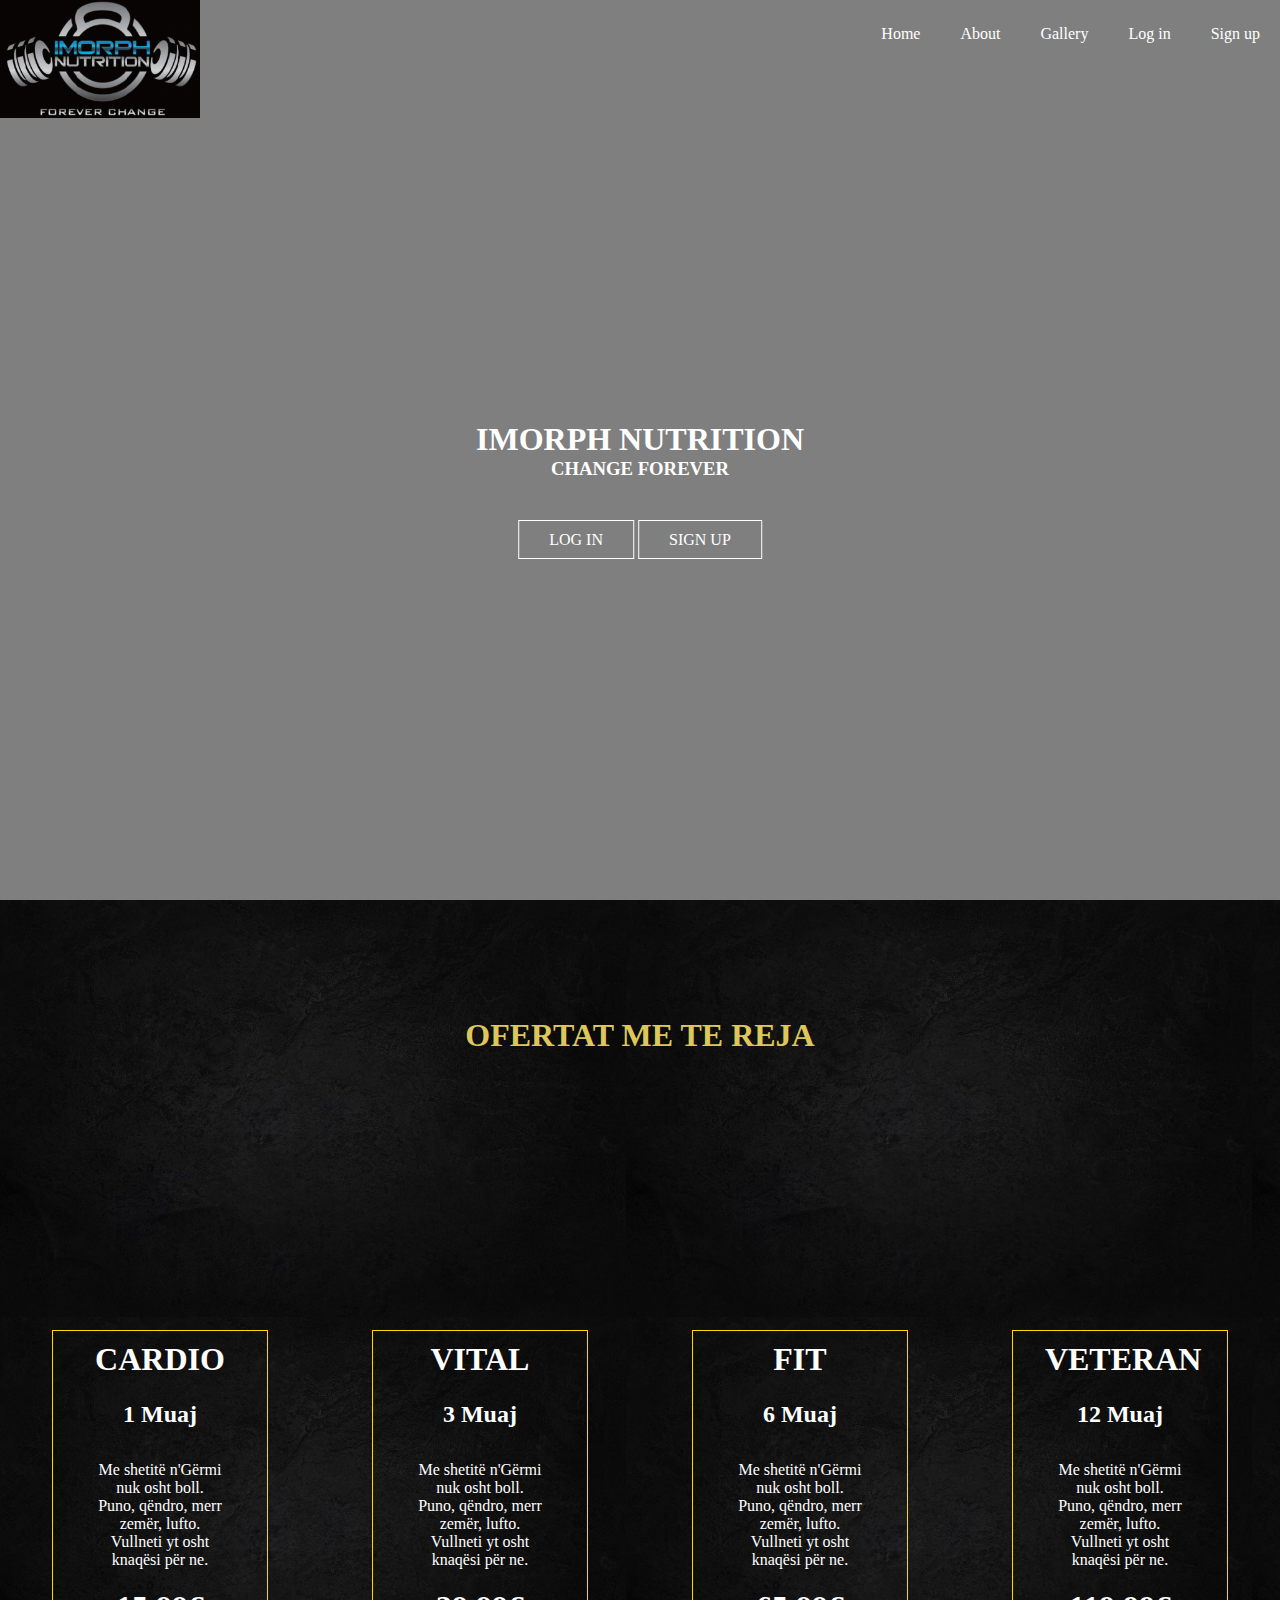
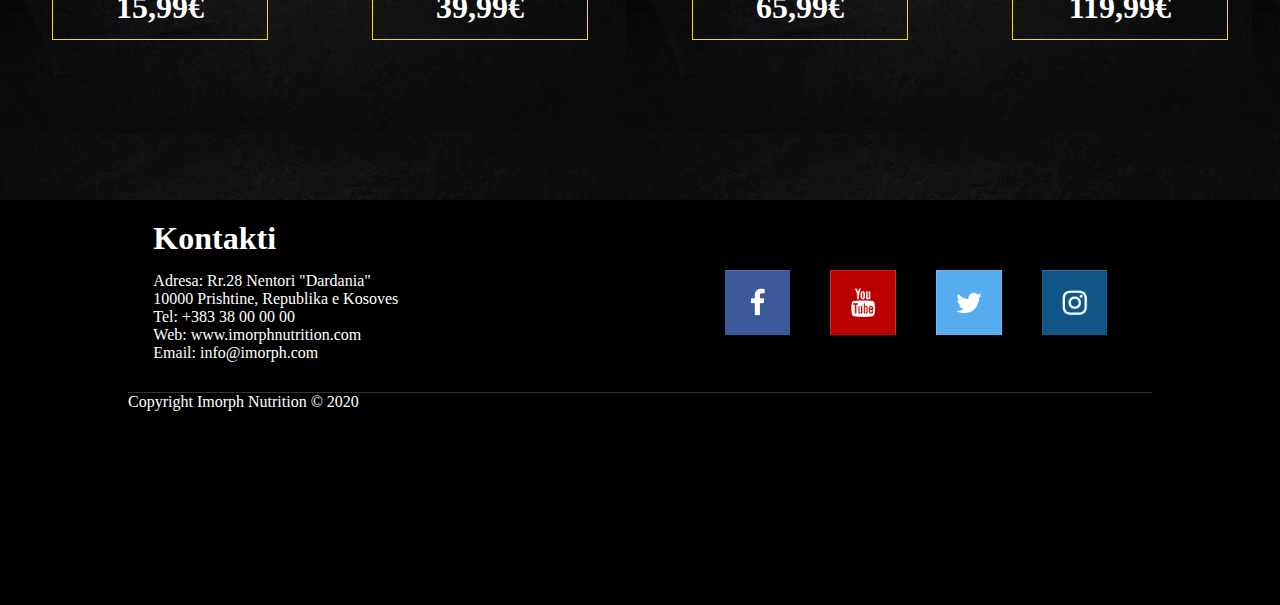
==== index.html @ c740e44e "First commit" ====
<!DOCTYPE html>
<html>
<head>
	<title>IMORF NUTRITION</title>
	<link rel="stylesheet" type="text/css" href="css/style.css"/>
</head>
<body>
	<header>
			<div class="logo">
				<a href="index.html"><img src="logoFoto.png"></a>
			</div>
			<div class="nav">
				<ul>
					<li><a href="index.html">Home</a></li>
					<li><a href="about.html">About</a></li>
					<li><a href="gallery.html">Gallery</a></li>
					<li><a href="login.html">Log in</a></li>
					<li><a href="signup.html">Sign up</a></li>
				</ul>
			</div>
		<div class="title">
			<h1>IMORPH NUTRITION</h1>
			<h3>CHANGE FOREVER</h3>
		</div>
		<div class="button">
			<a href="logIn.html" class="btn">LOG IN</a>
			<a href="signup.html" class="btn">SIGN UP</a>
		</div>
	</header>
	<main>
		<div class="main-p1">
			<h1 style="text-align: center; color: #ddc75b;">OFERTAT ME TE REJA</h1>
		</div>
		<div class="main-p2">
			<div class="main-container">
				<h1 class="main-element">CARDIO</h1>
				<h2 class="main-element">1 Muaj</h2>
				<p1 class="main-element">Me shetitë n'Gërmi nuk osht boll.</br>Puno, qëndro, merr zemër, lufto.</br>Vullneti yt osht knaqësi për ne.</p1>
				<h1 class="main-element">15,99€</h1>
			</div>
			<div class="main-container">
				<h1 class="main-element">VITAL</h1>
				<h2 class="main-element">3 Muaj</h2>
				<p1 class="main-element">Me shetitë n'Gërmi nuk osht boll.</br>Puno, qëndro, merr zemër, lufto.</br>Vullneti yt osht knaqësi për ne.</p1>
				<h1 class="main-element">39,99€</h1>
			</div>
			<div class="main-container">
				<h1 class="main-element">FIT</h1>
				<h2 class="main-element">6 Muaj</h2>
				<p1 class="main-element">Me shetitë n'Gërmi nuk osht boll.</br>Puno, qëndro, merr zemër, lufto.</br>Vullneti yt osht knaqësi për ne.</p1>
				<h1 class="main-element">65,99€</h1>
			</div>
			<div class="main-container">
				<h1 class="main-element">VETERAN</h1>
				<h2 class="main-element">12 Muaj</h2>
				<p1 class="main-element">Me shetitë n'Gërmi nuk osht boll.</br>Puno, qëndro, merr zemër, lufto.</br>Vullneti yt osht knaqësi për ne.</p1>
				<h1 class="main-element">119,99€</h1>
			</div>
		</div>
	</main>
	<footer>
		<div class="footer-p1">
			<h1 class="footer-element">Kontakti</h1>
			<p1 class="footer-element">Adresa: Rr.28 Nentori "Dardania"</br>10000 Prishtine, Republika e Kosoves</br>Tel: +383 38 00 00 00</br>Web: www.imorphnutrition.com</br>Email: info@imorph.com</p1>
		</div>
		<div class="footer-p2">
			<a href="https://www.facebook.com/"><img src="facebookLogo.png"></a>
			<a href="https://www.youtube.com/"><img src="youtubeLogo.png"></a>
			<a href="https://twitter.com/"><img src="twitterLogo.png"></a>
			<a href="https://www.instagram.com/"><img src="instagramLogo.png"></a>
		</div>
		<div class="footer-bottom">
			 Copyright Imorph Nutrition © 2020
		</div>
	</footer>
</body>
</html>
---- css/style.css ----
*{
	margin: 0;
	padding: 0;
	font-family: Century Gothic;
}

header{
	display: flex;
	background-image: linear-gradient(rgba(0,0,0,0.5),rgba(0,0,0,0.5)), url(../MainFoto.jpg);
	height: 100vh;
	background-size: cover;
	background-position: top;
	position: relative;
}

ul{
	margin-left: auto; 
	list-style-type: none;
	display: flex;
	flex-direction: row;
	width: fit-content;
}

ul li a{
	text-decoration: none;
	color: #fff;
	padding: 20px;
	border: 1px solid #fff transparent;
	transition: 0.6s ease;
}

ul li a:hover{
	background-color: #fff;
	color: #000;
}

.nav{
	width: 100%;
	padding-top: 25px;
	height: fit-content;
}

.logo{
	height: fit-content;
}

.logo img{
	width: 200px;
	height: auto;
}

.title{
	position: absolute;
	top: 50%;
	left: 50%;
	transform: translate(-50%, -50%);
	color: #fff;
	font size: 1000px;
	text-align: center;
}

.button{
	position: absolute;
	top: 60%;
	left: 50%;
	transform: translate(-50%, -50%);
}
.btn{
	border:1px solid #fff;
	padding: 10px 30px;
	color: #fff;
	text-decoration: none;
	transition: 0.6s ease;
}

.btn:hover{
	background-color: #fff;
	color: #000;
}

form{
	display: flex;
	flex-direction: column;
	margin: auto auto;
	text-decoration: none;
	border: 1px solid white;
	background-color: rgba(0,0,0,0.5);
	padding: 30px;
	border-radius: 20px;
	backdrop-filter: blur(5px);
}

.form-element{
	display: flex;
	justify-content: space-around;
	color: #fff;
	width: 50%;
	min-height: 40px;
	margin: 10px auto;
	font-size: 18px;
}
.form-input{
	color: black;
}

.form-submit{
	margin: 10px auto;
	background-color: black;
}

.login-container{
	width: 25%;
	margin: 0 auto;
	position: absolute;
	top: 50%;
	left: 50%;
	transform: translate(-50%, -50%);
}

#username{
	border-radius: 10px;
	background-position: 7px center;
	background-image: url(../user.png);
	background-repeat: no-repeat;
	background-size: 22px;
	padding-left: 45px;
	border: 0;
}
#username:focus{
	border-color: #a1cbef;
	outline: 0;
	box-shadow: 0 0 0 0.2rem rgba(52, 144, 220, 0.25);
	background-color: #fff;
	color: #495057;
}

#password{
	border:0;
	border-radius: 10px;
	background-position: 7px center;
	background-image: url(../padLock.png);
	background-repeat: no-repeat;
	background-size: 22px;
	padding-left: 45px;
}
#password:focus{
	border-color: #a1cbef;
	outline: 0;
	box-shadow: 0 0 0 0.2rem rgba(52, 144, 220, 0.25);
	background-color: #fff;
	color: #495057;
}

#submit{
	background-color: #0062cc;
	border-radius: 10px;
	width: 30%;
	cursor: pointer;
	border: #005cbf;
}
#submit:hover{
	background-color: #0069d9;
	border: #0062cc;
}
#submit:focus{
	border: #0062cc;
	outline: 0;
	box-shadow: 0 0 0 0.2rem rgba(52, 144, 220, 0.25);
	background-color: #0069d9;
	color: #fff;
}

main{
	display: flex;
	flex-direction: column;
	height: 100vh;
	justify-content: space-around;
	background-image: linear-gradient(rgba(0,0,0,0.5),rgba(0,0,0,0.5)), url(../mainBackground.jpg);
}

.main-p1{
	margin: auto;
	height: fit-content;
	width: fit-content;
}

.main-p2{
	display: flex;
	flex-direction: row;
	justify-content: space-around;
	width: 100%;
	height: 70%;
}

.main-container{
	display: flex;
	flex-direction: column;
	align-items: center;
	border: 1px solid gold;
	margin: auto;
	transition: 0.6s
}

.main-element{
	display: flex;
	justify-content: space-around;
	color: #fff;
	width: 70%;
	min-height: 40px;
	margin: 10px auto;
	text-align: center;
}

.main-container:hover{
	background-color: #ddc75b;
}

footer{
	margin: auto;
	display: flex;
	flex-direction: row;
	height: 45vh;
	background-color: black;
	justify-content: space-around;
}

.footer-p1{
	margin-top: 20px;
	display: flex;
	flex-direction: column;
	justify-content: space-around;
	height: fit-content;

}

.footer-element{
	color: #ffff;
	margin-bottom: 15px;
}

.footer-p2{
	margin-top: 50px;
	display: flex;
	flex-direction: row;
	justify-content: space-around;
	width: fit-content;
}
.footer-p2 img{
	height: 65px;
	padding: 20px;
}

.footer-bottom{
	border-top: 1px solid #333333;
	color: white;
    display: flex;
    width: 80%;
    position: absolute;
    margin-top: 15%;
    height:fit-content;
}

.signup-container{
	width: 25%;
	margin: 0 auto;
	position: absolute;
	top: 50%;
	left: 50%;
	transform: translate(-50%, -50%);
}
#emri{
	border-radius: 10px;
	background-size: 22px;
	padding-left: 45px;
	border: 0;
}
#emri:focus{
	border-color: #a1cbef;
	outline: 0;
	box-shadow: 0 0 0 0.2rem rgba(52, 144, 220, 0.25);
	background-color: #fff;
	color: #495057;
}
#mbiemri{
	border-radius: 10px;
	background-size: 22px;
	padding-left: 45px;
	border: 0;
}
#mbiemri:focus{
	border-color: #a1cbef;
	outline: 0;
	box-shadow: 0 0 0 0.2rem rgba(52, 144, 220, 0.25);
	background-color: #fff;
	color: #495057;
}
#email{
	border-radius: 10px;
	background-size: 22px;
	padding-left: 45px;
	border: 0;
}
#email:focus{
	border-color: #a1cbef;
	outline: 0;
	box-shadow: 0 0 0 0.2rem rgba(52, 144, 220, 0.25);
	background-color: #fff;
	color: #495057;
}
#reg-username{
	border-radius: 10px;
	background-size: 22px;
	padding-left: 45px;
	border: 0;
}
#reg-username:focus{
	border-color: #a1cbef;
	outline: 0;
	box-shadow: 0 0 0 0.2rem rgba(52, 144, 220, 0.25);
	background-color: #fff;
	color: #495057;
}
#reg-password{
	border:0;
	border-radius: 10px;
	padding-left: 45px;
}
#reg-password:focus{
	border-color: #a1cbef;
	outline: 0;
	box-shadow: 0 0 0 0.2rem rgba(52, 144, 220, 0.25);
	background-color: #fff;
	color: #495057;
}
#reg-pass{
	border:0;
	border-radius: 10px;
	padding-left: 45px;
}
#reg-pass:focus{
	border-color: #a1cbef;
	outline: 0;
	box-shadow: 0 0 0 0.2rem rgba(52, 144, 220, 0.25);
	background-color: #fff;
	color: #495057;
}
.about-content{
	color: white;
	text-align: left;
	width: 80%;
	margin: 0 auto;
	position: absolute;
	top: 50%;
	left: 50%;
	transform: translate(-50%, -50%)
}

.gallery{
	position: absolute;
	margin-top: 13%;
	margin-left: 7%;
	height: fit-content;
	width: fit-content;
}.galleri img{
	
}
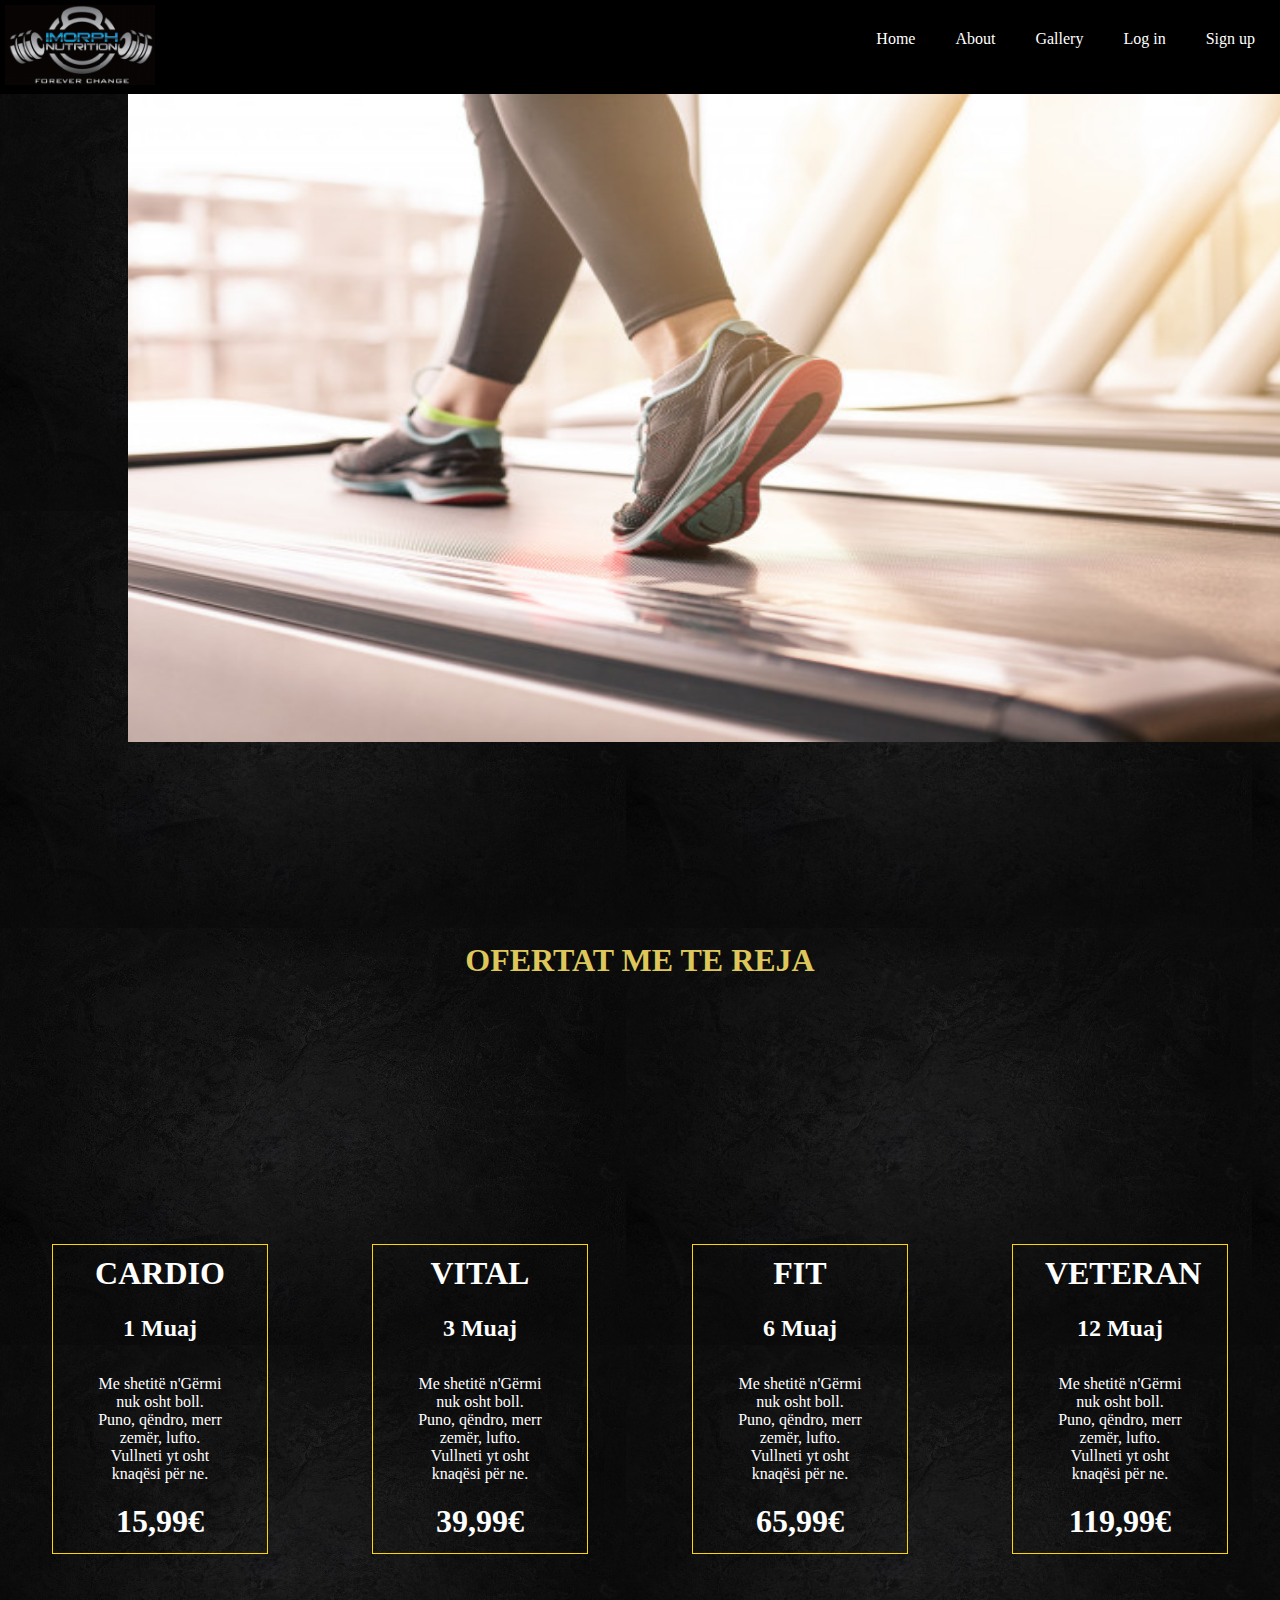
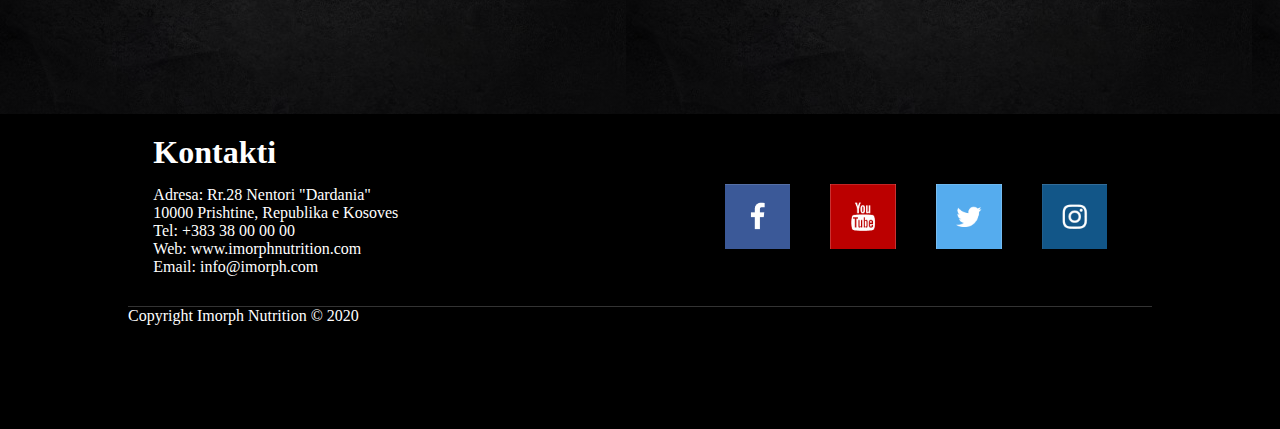
==== commit 98e43093: "Ndryshime bazike ne header, main etj." ====
--- a/index.html
+++ b/index.html
@@ -18,43 +18,51 @@
 					<li><a href="signup.html">Sign up</a></li>
 				</ul>
 			</div>
-		<div class="title">
-			<h1>IMORPH NUTRITION</h1>
-			<h3>CHANGE FOREVER</h3>
-		</div>
-		<div class="button">
-			<a href="logIn.html" class="btn">LOG IN</a>
-			<a href="signup.html" class="btn">SIGN UP</a>
-		</div>
 	</header>
 	<main>
-		<div class="main-p1">
-			<h1 style="text-align: center; color: #ddc75b;">OFERTAT ME TE REJA</h1>
+
+		<div class="main-top">
+			<div class="slider-content active">
+				<img width="1224" height="648"src="sliderFoto/sliderFoto1.png" alt=""/>
+			</div>
+
+			<div class="slider-content not-active">
+				<img width="1224" height="648" src="sliderFoto/sliderFoto2.png" alt=""/>	
+			</div>
+
+			<div class="slider-content not-active">
+				<img width="1224" height="648" src="sliderFoto/sliderFoto3.png" alt=""/>	
+			</div>
 		</div>
-		<div class="main-p2">
-			<div class="main-container">
-				<h1 class="main-element">CARDIO</h1>
-				<h2 class="main-element">1 Muaj</h2>
-				<p1 class="main-element">Me shetitë n'Gërmi nuk osht boll.</br>Puno, qëndro, merr zemër, lufto.</br>Vullneti yt osht knaqësi për ne.</p1>
-				<h1 class="main-element">15,99€</h1>
+		<div class="main-bottom">
+			<div class="main-p1">
+				<h1 style="text-align: center; color: #ddc75b;">OFERTAT ME TE REJA</h1>
 			</div>
-			<div class="main-container">
-				<h1 class="main-element">VITAL</h1>
-				<h2 class="main-element">3 Muaj</h2>
-				<p1 class="main-element">Me shetitë n'Gërmi nuk osht boll.</br>Puno, qëndro, merr zemër, lufto.</br>Vullneti yt osht knaqësi për ne.</p1>
-				<h1 class="main-element">39,99€</h1>
-			</div>
-			<div class="main-container">
-				<h1 class="main-element">FIT</h1>
-				<h2 class="main-element">6 Muaj</h2>
-				<p1 class="main-element">Me shetitë n'Gërmi nuk osht boll.</br>Puno, qëndro, merr zemër, lufto.</br>Vullneti yt osht knaqësi për ne.</p1>
-				<h1 class="main-element">65,99€</h1>
-			</div>
-			<div class="main-container">
-				<h1 class="main-element">VETERAN</h1>
-				<h2 class="main-element">12 Muaj</h2>
-				<p1 class="main-element">Me shetitë n'Gërmi nuk osht boll.</br>Puno, qëndro, merr zemër, lufto.</br>Vullneti yt osht knaqësi për ne.</p1>
-				<h1 class="main-element">119,99€</h1>
+			<div class="main-p2">
+				<div class="main-container">
+					<h1 class="main-element">CARDIO</h1>
+					<h2 class="main-element">1 Muaj</h2>
+					<p1 class="main-element">Me shetitë n'Gërmi nuk osht boll.</br>Puno, qëndro, merr zemër, lufto.</br>Vullneti yt osht knaqësi për ne.</p1>
+					<h1 class="main-element">15,99€</h1>
+				</div>
+				<div class="main-container">
+					<h1 class="main-element">VITAL</h1>
+					<h2 class="main-element">3 Muaj</h2>
+					<p1 class="main-element">Me shetitë n'Gërmi nuk osht boll.</br>Puno, qëndro, merr zemër, lufto.</br>Vullneti yt osht knaqësi për ne.</p1>
+					<h1 class="main-element">39,99€</h1>
+				</div>
+				<div class="main-container">
+					<h1 class="main-element">FIT</h1>
+					<h2 class="main-element">6 Muaj</h2>
+					<p1 class="main-element">Me shetitë n'Gërmi nuk osht boll.</br>Puno, qëndro, merr zemër, lufto.</br>Vullneti yt osht knaqësi për ne.</p1>
+					<h1 class="main-element">65,99€</h1>
+				</div>
+				<div class="main-container">
+					<h1 class="main-element">VETERAN</h1>
+					<h2 class="main-element">12 Muaj</h2>
+					<p1 class="main-element">Me shetitë n'Gërmi nuk osht boll.</br>Puno, qëndro, merr zemër, lufto.</br>Vullneti yt osht knaqësi për ne.</p1>
+					<h1 class="main-element">119,99€</h1>
+				</div>
 			</div>
 		</div>
 	</main>
@@ -73,5 +81,6 @@
 			 Copyright Imorph Nutrition © 2020
 		</div>
 	</footer>
+	<script src="skripta.js"></script>
 </body>
 </html>--- a/css/style.css
+++ b/css/style.css
@@ -6,11 +6,8 @@
 
 header{
 	display: flex;
-	background-image: linear-gradient(rgba(0,0,0,0.5),rgba(0,0,0,0.5)), url(../MainFoto.jpg);
-	height: 100vh;
-	background-size: cover;
-	background-position: top;
-	position: relative;
+	background-color: black;
+	padding: 5px;
 }
 
 ul{
@@ -45,19 +42,10 @@
 }
 
 .logo img{
-	width: 200px;
-	height: auto;
-}
-
-.title{
-	position: absolute;
-	top: 50%;
-	left: 50%;
-	transform: translate(-50%, -50%);
-	color: #fff;
-	font size: 1000px;
-	text-align: center;
-}
+	width: 150px;
+	height: 80px;
+}
+
 
 .button{
 	position: absolute;
@@ -65,18 +53,7 @@
 	left: 50%;
 	transform: translate(-50%, -50%);
 }
-.btn{
-	border:1px solid #fff;
-	padding: 10px 30px;
-	color: #fff;
-	text-decoration: none;
-	transition: 0.6s ease;
-}
-
-.btn:hover{
-	background-color: #fff;
-	color: #000;
-}
+	
 
 form{
 	display: flex;
@@ -111,10 +88,6 @@
 .login-container{
 	width: 25%;
 	margin: 0 auto;
-	position: absolute;
-	top: 50%;
-	left: 50%;
-	transform: translate(-50%, -50%);
 }
 
 #username{
@@ -169,17 +142,29 @@
 	background-color: #0069d9;
 	color: #fff;
 }
-
+.main-top{
+	
+	height: 80vh;
+	background-size: cover;
+	background-position: top;
+	position: relative;
+}
 main{
+	background-image: linear-gradient(rgba(0,0,0,0.5),rgba(0,0,0,0.5)), url(../mainBackground.jpg);
+	display: flex;
+    justify-content: space-around;
+    flex-direction: column;
+}
+.main-bottom{
 	display: flex;
 	flex-direction: column;
 	height: 100vh;
 	justify-content: space-around;
-	background-image: linear-gradient(rgba(0,0,0,0.5),rgba(0,0,0,0.5)), url(../mainBackground.jpg);
-}
-
+	
+}
 .main-p1{
 	margin: auto;
+	margin-top: 10%;
 	height: fit-content;
 	width: fit-content;
 }
@@ -219,7 +204,7 @@
 	margin: auto;
 	display: flex;
 	flex-direction: row;
-	height: 45vh;
+	height: 35vh;
 	background-color: black;
 	justify-content: space-around;
 }
@@ -263,10 +248,6 @@
 .signup-container{
 	width: 25%;
 	margin: 0 auto;
-	position: absolute;
-	top: 50%;
-	left: 50%;
-	transform: translate(-50%, -50%);
 }
 #emri{
 	border-radius: 10px;
@@ -344,23 +325,36 @@
 	background-color: #fff;
 	color: #495057;
 }
+
+.about-background{
+	width: 100%;
+	height: 100%;
+	background-image: linear-gradient(rgba(0,0,0,0.5),rgba(0,0,0,0.5)), url(../mainFoto.jpg);
+	background-position: top;
+	background-size: cover;
+	display: flex;
+}
 .about-content{
 	color: white;
-	text-align: left;
 	width: 80%;
-	margin: 0 auto;
+	margin: auto;
+	padding-top: 5%;
+	display: flex;
+
+}
+.active{
 	position: absolute;
-	top: 50%;
-	left: 50%;
-	transform: translate(-50%, -50%)
-}
-
-.gallery{
+	opacity: 1;
+	margin-left: 10%;
+	transition: all 0.5s ease-in-out;
+}
+
+.not-active{
 	position: absolute;
-	margin-top: 13%;
-	margin-left: 7%;
-	height: fit-content;
-	width: fit-content;
-}.galleri img{
-	
+	opacity: 0;
+	margin-left: 10%;
+	transition: all 0.5s ease-in-out;
+}
+.slider-content{
+	position: absolute;
 }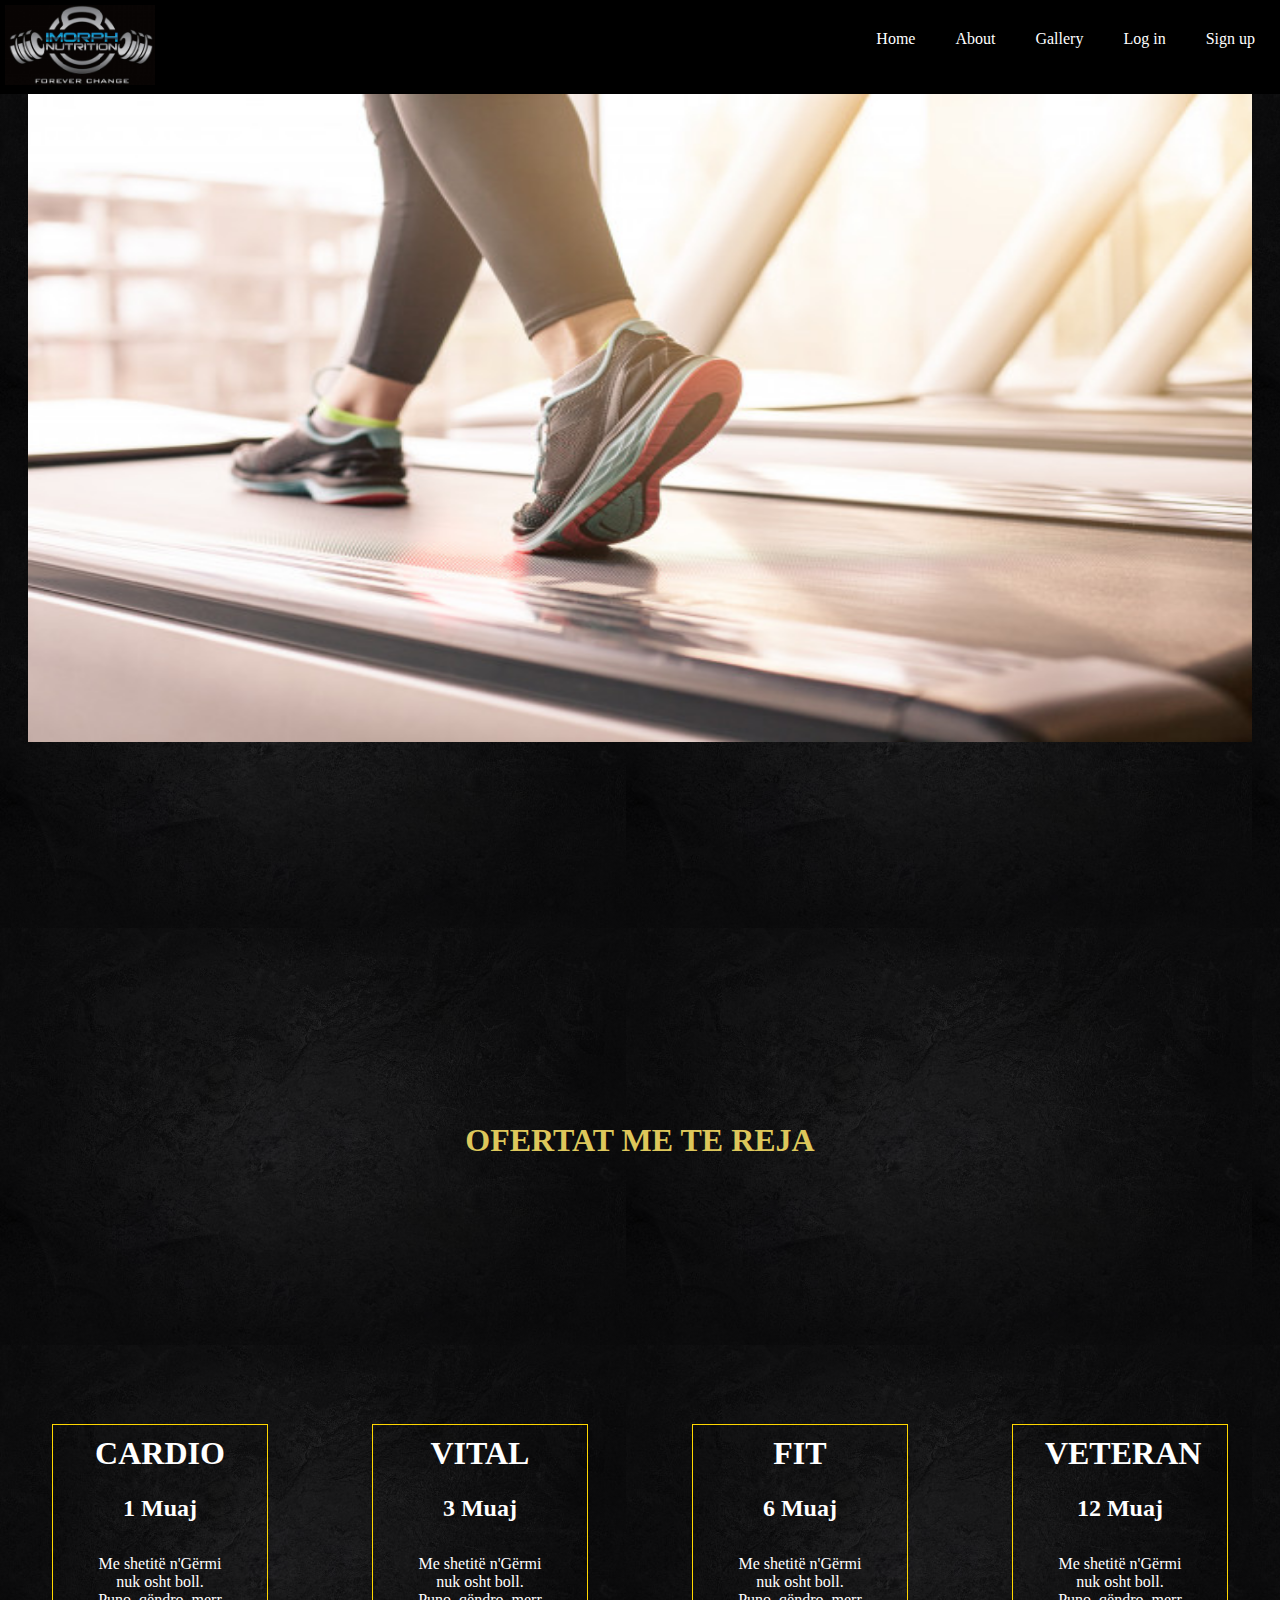
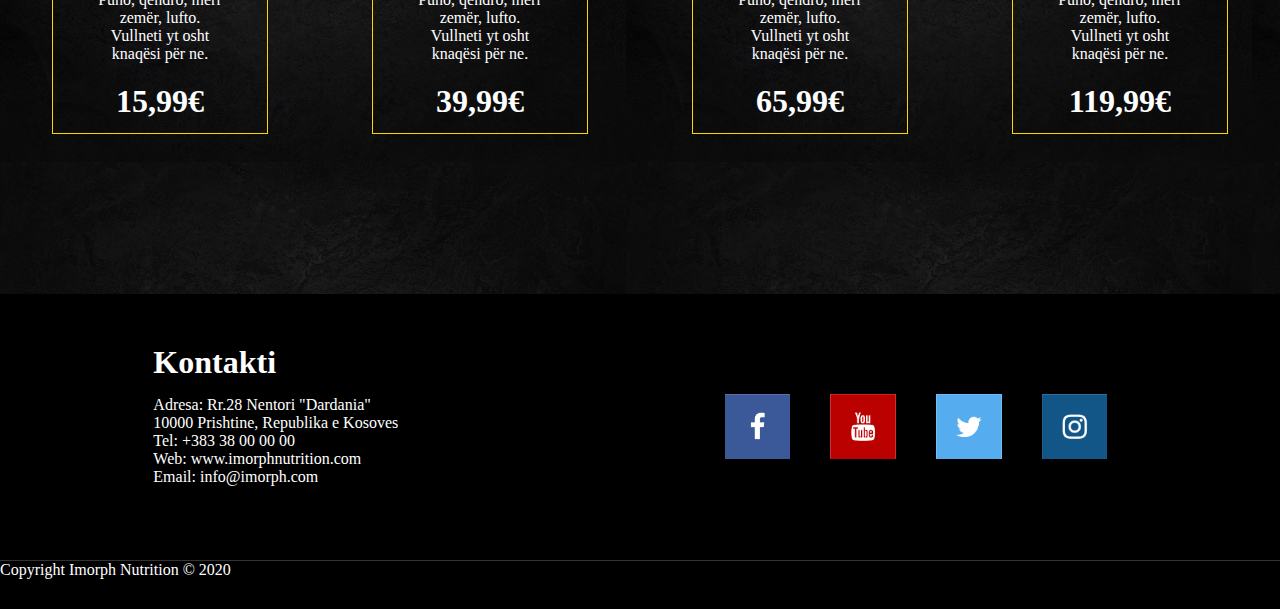
==== commit 560ec047: "Ndryshime" ====
--- a/index.html
+++ b/index.html
@@ -7,7 +7,7 @@
 <body>
 	<header>
 			<div class="logo">
-				<a href="index.html"><img src="logoFoto.png"></a>
+				<a href="index.html"><img src="photos/logoFoto.png"></a>
 			</div>
 			<div class="nav">
 				<ul>
@@ -67,20 +67,23 @@
 		</div>
 	</main>
 	<footer>
-		<div class="footer-p1">
-			<h1 class="footer-element">Kontakti</h1>
-			<p1 class="footer-element">Adresa: Rr.28 Nentori "Dardania"</br>10000 Prishtine, Republika e Kosoves</br>Tel: +383 38 00 00 00</br>Web: www.imorphnutrition.com</br>Email: info@imorph.com</p1>
-		</div>
-		<div class="footer-p2">
-			<a href="https://www.facebook.com/"><img src="facebookLogo.png"></a>
-			<a href="https://www.youtube.com/"><img src="youtubeLogo.png"></a>
-			<a href="https://twitter.com/"><img src="twitterLogo.png"></a>
-			<a href="https://www.instagram.com/"><img src="instagramLogo.png"></a>
+		<div class="footer-top">
+			<div class="footer-p1">
+				<h1 class="footer-element">Kontakti</h1>
+				<p1 class="footer-element">Adresa: Rr.28 Nentori "Dardania"</br>10000 Prishtine, Republika e Kosoves</br>Tel: +383 38 00 00 00</br>Web: www.imorphnutrition.com</br>Email: info@imorph.com</p1>
+			</div>
+		
+			<div class="footer-p3">
+				<a href="https://www.facebook.com/"><img src="photos/facebookLogo.png"></a>
+				<a href="https://www.youtube.com/"><img src="photos/youtubeLogo.png"></a>
+				<a href="https://twitter.com/"><img src="photos/twitterLogo.png"></a>
+				<a href="https://www.instagram.com/"><img src="photos/instagramLogo.png"></a>
+			</div>
 		</div>
 		<div class="footer-bottom">
 			 Copyright Imorph Nutrition © 2020
 		</div>
 	</footer>
-	<script src="skripta.js"></script>
+	<script src="javascript/skripta.js"></script>
 </body>
 </html>--- a/css/style.css
+++ b/css/style.css
@@ -76,6 +76,7 @@
 	margin: 10px auto;
 	font-size: 18px;
 }
+
 .form-input{
 	color: black;
 }
@@ -93,12 +94,13 @@
 #username{
 	border-radius: 10px;
 	background-position: 7px center;
-	background-image: url(../user.png);
+	background-image: url(../photos/user.png);
 	background-repeat: no-repeat;
 	background-size: 22px;
 	padding-left: 45px;
 	border: 0;
 }
+
 #username:focus{
 	border-color: #a1cbef;
 	outline: 0;
@@ -111,11 +113,12 @@
 	border:0;
 	border-radius: 10px;
 	background-position: 7px center;
-	background-image: url(../padLock.png);
+	background-image: url(../photos/padLock.png);
 	background-repeat: no-repeat;
 	background-size: 22px;
 	padding-left: 45px;
 }
+
 #password:focus{
 	border-color: #a1cbef;
 	outline: 0;
@@ -131,10 +134,12 @@
 	cursor: pointer;
 	border: #005cbf;
 }
+
 #submit:hover{
 	background-color: #0069d9;
 	border: #0062cc;
 }
+
 #submit:focus{
 	border: #0062cc;
 	outline: 0;
@@ -142,26 +147,26 @@
 	background-color: #0069d9;
 	color: #fff;
 }
+
 .main-top{
-	
-	height: 80vh;
-	background-size: cover;
-	background-position: top;
-	position: relative;
-}
+	height: 100vh;
+	display: flex;
+	justify-content: center;
+}
+
 main{
-	background-image: linear-gradient(rgba(0,0,0,0.5),rgba(0,0,0,0.5)), url(../mainBackground.jpg);
+	background-image: linear-gradient(rgba(0,0,0,0.5),rgba(0,0,0,0.5)), url(../photos/mainBackground.jpg);
 	display: flex;
     justify-content: space-around;
     flex-direction: column;
 }
+
 .main-bottom{
 	display: flex;
 	flex-direction: column;
 	height: 100vh;
-	justify-content: space-around;
-	
-}
+}
+
 .main-p1{
 	margin: auto;
 	margin-top: 10%;
@@ -203,19 +208,24 @@
 footer{
 	margin: auto;
 	display: flex;
-	flex-direction: row;
+	flex-direction: column;
 	height: 35vh;
 	background-color: black;
 	justify-content: space-around;
 }
 
+.footer-top{
+	display: flex;
+	justify-content: space-around;
+	width: 100%;
+}
+
 .footer-p1{
 	margin-top: 20px;
 	display: flex;
 	flex-direction: column;
 	justify-content: space-around;
 	height: fit-content;
-
 }
 
 .footer-element{
@@ -223,14 +233,15 @@
 	margin-bottom: 15px;
 }
 
-.footer-p2{
+.footer-p3{
 	margin-top: 50px;
 	display: flex;
 	flex-direction: row;
 	justify-content: space-around;
 	width: fit-content;
 }
-.footer-p2 img{
+
+.footer-p3 img{
 	height: 65px;
 	padding: 20px;
 }
@@ -239,9 +250,7 @@
 	border-top: 1px solid #333333;
 	color: white;
     display: flex;
-    width: 80%;
-    position: absolute;
-    margin-top: 15%;
+    width: 100%;
     height:fit-content;
 }
 
@@ -249,12 +258,14 @@
 	width: 25%;
 	margin: 0 auto;
 }
+
 #emri{
 	border-radius: 10px;
 	background-size: 22px;
 	padding-left: 45px;
 	border: 0;
 }
+
 #emri:focus{
 	border-color: #a1cbef;
 	outline: 0;
@@ -262,12 +273,14 @@
 	background-color: #fff;
 	color: #495057;
 }
+
 #mbiemri{
 	border-radius: 10px;
 	background-size: 22px;
 	padding-left: 45px;
 	border: 0;
 }
+
 #mbiemri:focus{
 	border-color: #a1cbef;
 	outline: 0;
@@ -275,12 +288,14 @@
 	background-color: #fff;
 	color: #495057;
 }
+
 #email{
 	border-radius: 10px;
 	background-size: 22px;
 	padding-left: 45px;
 	border: 0;
 }
+
 #email:focus{
 	border-color: #a1cbef;
 	outline: 0;
@@ -288,12 +303,14 @@
 	background-color: #fff;
 	color: #495057;
 }
+
 #reg-username{
 	border-radius: 10px;
 	background-size: 22px;
 	padding-left: 45px;
 	border: 0;
 }
+
 #reg-username:focus{
 	border-color: #a1cbef;
 	outline: 0;
@@ -301,11 +318,13 @@
 	background-color: #fff;
 	color: #495057;
 }
+
 #reg-password{
 	border:0;
 	border-radius: 10px;
 	padding-left: 45px;
 }
+
 #reg-password:focus{
 	border-color: #a1cbef;
 	outline: 0;
@@ -313,11 +332,13 @@
 	background-color: #fff;
 	color: #495057;
 }
+
 #reg-pass{
 	border:0;
 	border-radius: 10px;
 	padding-left: 45px;
 }
+
 #reg-pass:focus{
 	border-color: #a1cbef;
 	outline: 0;
@@ -329,32 +350,32 @@
 .about-background{
 	width: 100%;
 	height: 100%;
-	background-image: linear-gradient(rgba(0,0,0,0.5),rgba(0,0,0,0.5)), url(../mainFoto.jpg);
+	background-image: linear-gradient(rgba(0,0,0,0.5),rgba(0,0,0,0.5)), url(../photos/mainFoto.jpg);
 	background-position: top;
 	background-size: cover;
 	display: flex;
 }
+
 .about-content{
 	color: white;
 	width: 80%;
 	margin: auto;
 	padding-top: 5%;
 	display: flex;
-
-}
+}
+
 .active{
 	position: absolute;
 	opacity: 1;
-	margin-left: 10%;
 	transition: all 0.5s ease-in-out;
 }
 
 .not-active{
 	position: absolute;
 	opacity: 0;
-	margin-left: 10%;
 	transition: all 0.5s ease-in-out;
 }
+
 .slider-content{
-	position: absolute;
+	margin: auto;
 }